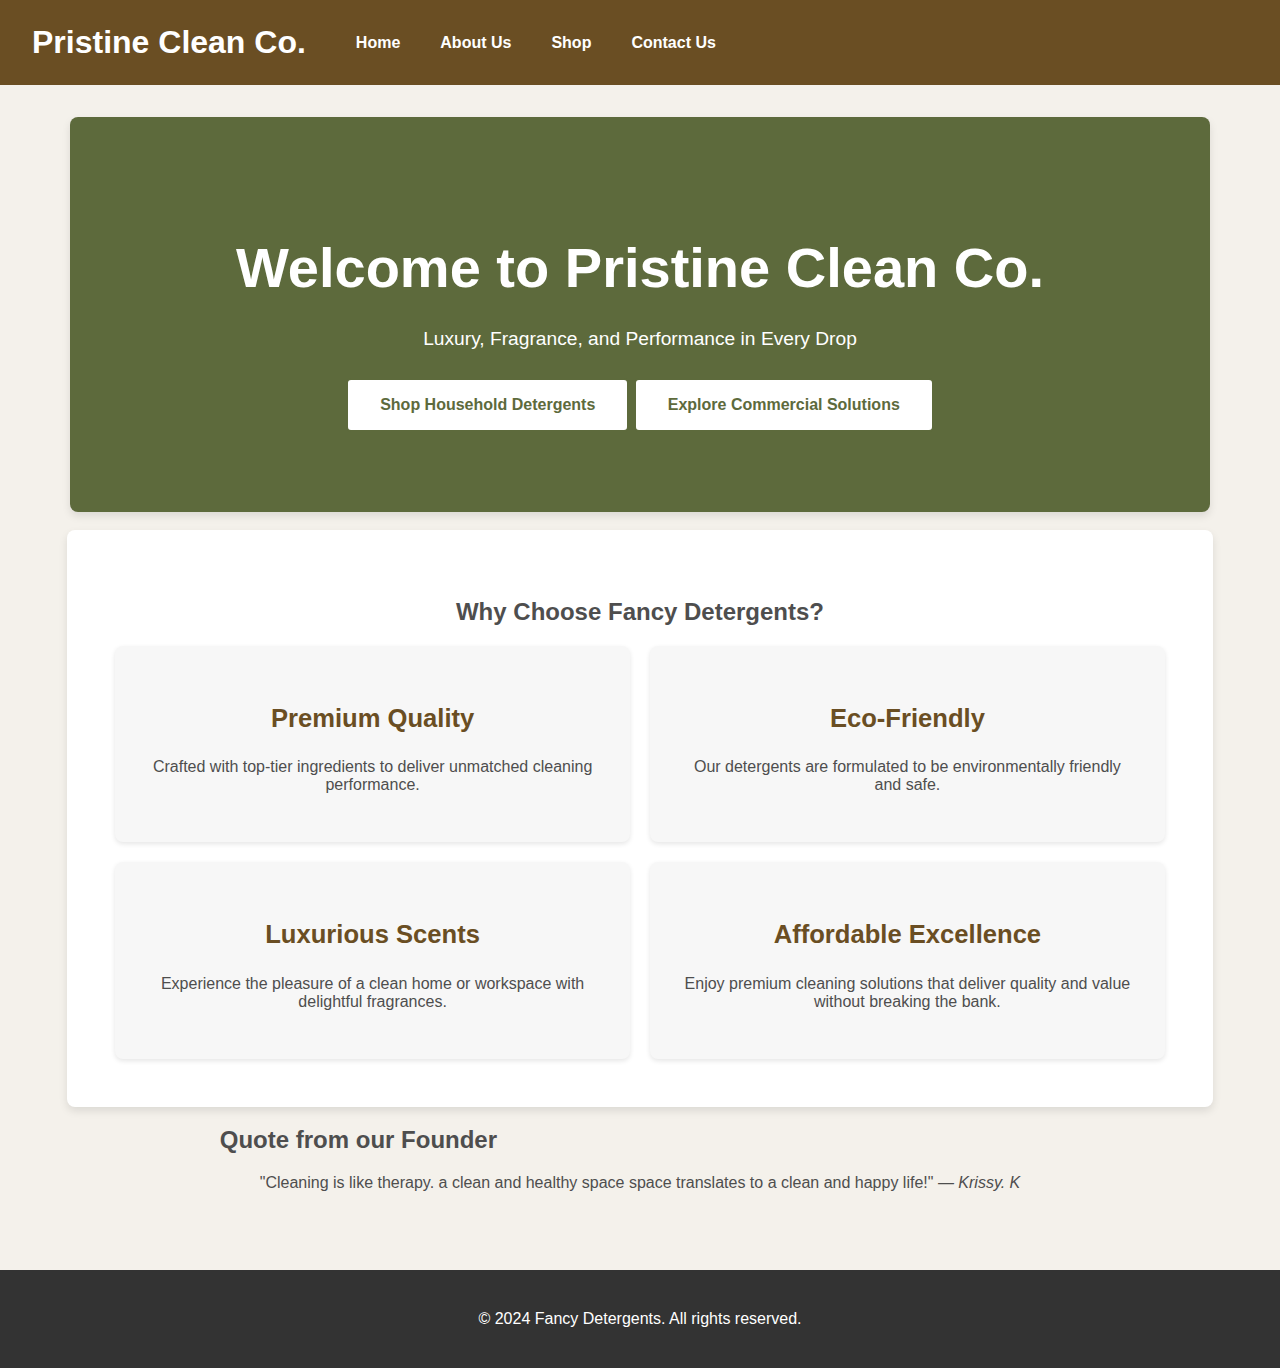
==== index.html @ 6a203693 "Add files via upload" ====
<!DOCTYPE html>
<html lang="en">
<head>
    <meta charset="UTF-8">
    <meta name="viewport" content="width=device-width, initial-scale=1.0">
    <title>Pristine Clean Co. | Home</title>
    <link rel="stylesheet" href="styles.css">
</head>
<body>
    <header>
        <div class="logo">
            <h1>Pristine Clean Co.</h1>
        </div>
        <nav>
            <ul>
                <li><a href="index.html">Home</a></li>
                <li><a href="about-us.html">About Us</a></li>
                <li><a href="household.html">Shop</a></li>
                <li><a href="contact.html">Contact Us</a></li>
            </ul>
        </nav>
    </header>

    <main>
        <section class="hero-section">
            <h1>Welcome to Pristine Clean Co.</h1>
            <p>Luxury, Fragrance, and Performance in Every Drop</p>
            <a href="household.html" class="cta-button">Shop Household Detergents</a>
            <a href="commercial.html" class="cta-button secondary">Explore Commercial Solutions</a>
        </section>
<br>
        <section class="features-section">
            <h2>Why Choose Fancy Detergents?</h2>
            <div class="features">
                <div class="feature">
                    <h3>Premium Quality</h3>
                    <p>Crafted with top-tier ingredients to deliver unmatched cleaning performance.</p>
                </div>
                <div class="feature">
                    <h3>Eco-Friendly</h3>
                    <p>Our detergents are formulated to be environmentally friendly and safe.</p>
                </div>
                <div class="feature">
                    <h3>Luxurious Scents</h3>
                    <p>Experience the pleasure of a clean home or workspace with delightful fragrances.</p>
                </div>
                <div class="feature">
                    <h3>Affordable Excellence</h3>
                    <p>Enjoy premium cleaning solutions that deliver quality and value without breaking the bank.</p>
                </div>
            </div>
        </section>

        <section class="testimonial-section">
            <h2>Quote from our Founder</h2>
            <blockquote>
                "Cleaning is like therapy. a clean and healthy space space translates to a clean and happy life!"
                <cite>— Krissy. K</cite>
            </blockquote>
        </section>
    </main>

    <footer>
        <p>© 2024 Fancy Detergents. All rights reserved.</p>
    </footer>
</body>
</html>
---- styles.css ----
/* Global Styles */
body {
    font-family: 'Arial', sans-serif;
    margin: 0;
    padding: 0;
    background-color: #f4f1eb; /* Light beige background */
    color: #4e4e4e; /* Darker gray for text */
    box-sizing: border-box;
}

main {
    display: flex;
    flex-direction: column;
    align-items: center;
    padding: 2em;
}

/* Header Styles */
header {
    display: flex;
    justify-content: flex-start;
    align-items: center;
    background-color: #6a4e23; /* Earthy brown color */
    color: white;
    padding: 1.5rem 2rem;
}

header .logo h1 {
    margin: 0;
    font-size: 2em;
    font-weight: bold;
    color: #fff;
}

header .logo {
    margin-right: 30px;
}

header nav ul {
    list-style: none;
    display: flex;
    padding: 0;
    margin: 0;
}

header nav ul li {
    margin: 0 20px;
}

header nav ul li a {
    color: white;
    text-decoration: none;
    font-weight: bold;
}
/* About Us Section */
.about-section {
    padding: 3em;
    text-align: center;
    background-color: #fff; /* Light background for the section */
    border-radius: 8px;
    box-shadow: 0 4px 8px rgba(0, 0, 0, 0.1);
}

/* Contact Section Styling */
.contact-container {
    min-width: 75%;
    display: flex;
    justify-content: space-between;
    align-items: flex-start;
    gap: 50px;
    padding: 60px;
    background-color: #f3f4f6;
    border-radius: 12px;
    box-shadow: 0 8px 24px rgba(0, 0, 0, 0.1);
    max-width: 80vw;
    margin: 20px auto;
}

/* Contact Information Styling */
.contact-info {
    width: 50%;
    font-family: 'Arial', sans-serif;
    color: #333;
}

.contact-info h1 {
    font-size: 3rem;
    font-weight: 700;
    color: #222;
    margin-bottom: 20px;
}

.contact-info p {
    font-size: 1.2rem;
    color: #555;
    line-height: 1.6;
    margin-bottom: 15px;
}

/* Contact Form Styling */
#contact-form {
    width: 55%;
    background-color: #ffffff;
    padding: 40px;
    border-radius: 12px;
    box-shadow: 0 8px 24px rgba(0, 0, 0, 0.05);
    font-family: 'Arial', sans-serif;
}

#contact-form label {
    display: block;
    margin-bottom: 8px;
    font-weight: bold;
    color: #333;
    font-size: 1rem;
}

#contact-form input,
#contact-form textarea {
    width: 100%;
    padding: 14px;
    margin-bottom: 20px;
    border: 1px solid #ddd;
    border-radius: 8px;
    font-size: 1rem;
    background-color: #f9f9f9;
    transition: all 0.3s ease;
}

#contact-form input:focus,
#contact-form textarea:focus {
    border-color: #ff9478;
    background-color: #fff;
    box-shadow: 0 4px 12px rgba(255, 148, 120, 0.2);
    outline: none;
}

#contact-form textarea {
    resize: vertical;
    min-height: 140px;
}

#contact-form button {
    width: 100%;
    padding: 14px;
    background-color: #ff9478;
    color: white;
    border: none;
    border-radius: 8px;
    font-size: 1.2rem;
    font-weight: bold;
    cursor: pointer;
    transition: background-color 0.3s ease, box-shadow 0.3s ease;
    text-transform: uppercase;
}

#contact-form button:hover {
    background-color: #e57a64;
    box-shadow: 0 6px 18px rgba(255, 148, 120, 0.3);
}


/* For Vision and Values Sections */
.about-section h2 {
    font-size: 1.8em;
    color: #6a4e23; /* Earthy brown */
    margin-top: 2em;
}

/* Vision and Values Content Styling */
.about-section p {
    font-size: 1.2em;
    color: #4e4e4e; /* Dark gray text */
    margin-bottom: 1.5em;
}

/* Values List Box */
.about-section ul {
    display: flex;
    flex-wrap: wrap;
    gap: 20px;
    justify-content: center;
    padding: 0;
    list-style: none;
}

.aboutus{
    text-align: center;
}

/* Individual Value Box */
.about-section ul li {
    background-color: #f7f7f7; /* Light neutral background */
    padding: 1.5em;
    border-radius: 8px;
    box-shadow: 0 2px 5px rgba(0, 0, 0, 0.1);
    flex: 1 1 calc(33.333% - 40px); /* Responsive columns */
    text-align: center;
    font-size: 1.2em;
    color: #6a4e23; /* Earthy brown text */
}

.about-section ul li:nth-child(even) {
    background-color: #e9e9e9; /* Slightly darker background for even items */
}

header nav ul li a:hover,
header nav ul li a.active {
    border-bottom: 3px solid #fff; /* Highlight active link */
}

/* Hero Section */
.hero-section {
    text-align: center;
    background-color: #5d6a3c; /* Olive green background */
    color: white;
    padding: 5em 2em;
    border-radius: 8px;
    box-shadow: 0 4px 8px rgba(0, 0, 0, 0.1);
    width: 84vw;
}

.hero-section h1 {
    font-size: 3.5em;
    margin-bottom: 0.5em;
}

.hero-section p {
    font-size: 1.2em;
    margin-bottom: 1.5em;
}

.cta-button {
    display: inline-block;
    background-color: #fff;
    color: #5d6a3c; /* Olive green text */
    padding: 1em 2em;
    border-radius: 5px;
    font-weight: bold;
    text-decoration: none;
    border: 2px solid #5d6a3c;
}

.cta-button:hover {
    background-color: #d3d1b4; /* Light earthy beige */
}

/* Features Section */
.features-section {
    padding: 3em;
    text-align: center;
    background-color: #fff;
    border-radius: 8px;
    box-shadow: 0 4px 8px rgba(0, 0, 0, 0.1);
    width: 82vw;
}

.features {
    display: flex;
    gap: 20px;
    justify-content: center;
    flex-wrap: wrap;
}

.feature {
    flex: 1 1 calc(33.333% - 40px);
    background-color: #f7f7f7; /* Light neutral background */
    padding: 2em;
    border-radius: 8px;
    box-shadow: 0 2px 5px rgba(0, 0, 0, 0.1);
}

.feature h3 {
    font-size: 1.6em;
    color: #6a4e23; /* Dark brown */
}

/* Contact Form */
.contact-container {
    max-width: 600px;
    margin: 50px auto;
    padding: 30px;
    background-color: #fff;
    border-radius: 8px;
    box-shadow: 0 4px 8px rgba(0, 0, 0, 0.1);
}

h1{
    text-align: center;
}

.contact-container h1 {
    text-align: center;
    color: #6a4e23; /* Earthy brown for headers */
}

.contact-container form {
    display: flex;
    flex-direction: column;
    gap: 20px;
}

.contact-container label {
    font-weight: bold;
    color: #5d6a3c;
}

.contact-container input,
.contact-container textarea {
    width: 100%;
    padding: 12px;
    border: 1px solid #ddd;
    border-radius: 4px;
    font-size: 16px;
    background-color: #f7f7f7;
}

.contact-container button {
    background-color: #6a4e23; /* Earthy brown button */
    color: white;
    padding: 12px;
    border: none;
    border-radius: 4px;
    font-size: 18px;
    cursor: pointer;
    transition: background-color 0.3s;
}

.contact-container button:hover {
    background-color: #5d6a3c;
}

/* Footer Styles */
footer {
    background-color: #333;
    color: white;
    text-align: center;
    padding: 1.5em;
    margin-top: 30px;
}

/* General Product Page Styles */
#products {
    justify-content: center;
    margin-top: 30px;
    padding: 20px;
    background-color: #fff;
    border-radius: 8px;
    box-shadow: 0 4px 8px rgba(0, 0, 0, 0.1);
}

#products h2 {
    text-align: center;
    color: #6a4e23; /* Earthy brown */
    font-size: 2em;
    margin-bottom: 20px;
}

/* Product List Layout */
.product-list {
    display: flex;
    flex-wrap: wrap;
    gap: 20px;
    justify-content: center; /* Center products horizontally */
    margin-top: 20px;
}

/* Individual Product Box */
.product {
    background-color: #fff;
    border: 1px solid #ddd;
    border-radius: 8px;
    padding: 20px;
    width: 45%;
    max-width: 320px;
    min-height: 450px;
    text-align: center;
    box-shadow: 0 4px 8px rgba(0, 0, 0, 0.1);
    transition: transform 0.3s ease-in-out;
}

.product:hover {
    transform: scale(1.05);
    box-shadow: 0 4px 12px rgba(0, 0, 0, 0.2);
}

/* Product Title */
.product h3 {
    font-size: 20px;
    color: #6a4e23;
    margin: 10px 0;
    font-weight: bold;
}

/* Price Styling */
.product p {
    font-size: 18px;
    color: #555;
    margin-bottom: 15px;
    font-weight: bold;
}

/* Product Select Box Styling */
.product select {
    font-size: 16px;
    padding: 8px;
    border: 1px solid #ddd;
    border-radius: 5px;
    width: 100%;
    margin-bottom: 15px;
    background-color: #f7f7f7;
    color: #6a4e23;
}

.product button {
    background-color: #6a4e23;
    color: white;
    border: none;
    border-radius: 5px;
    padding: 12px;
    cursor: pointer;
    font-size: 16px;
    width: 100%;
    transition: background-color 0.3s ease;
}

.product button:hover {
    background-color: #5d6a3c;
}

/* Modal Styles for Add to Cart Confirmation */
#contact-modal {
    display: none;
    position: fixed;
    top: 0;
    left: 0;
    width: 100%;
    height: 100%;
    background-color: rgba(0, 0, 0, 0.5);
    justify-content: center;
    align-items: center;
    z-index: 1000;
}

#modal-content {
    background-color: white;
    padding: 20px;
    border-radius: 8px;
    width: 300px;
    text-align: center;
}

/* Product Image Styling */
.product-image {
    max-height: 200px;
    width: auto;
    margin-bottom: 15px;
}

/* Media Queries for Mobile Devices */
@media (max-width: 768px) {
    .product-list {
        flex-direction: column;
        align-items: center;
    }

    .product {
        width: 90%;
        max-width: none;
        margin-bottom: 30px;
    }

    #products h2 {
        font-size: 1.8em;
    }
}

/* Cart Section */
#cart {
    background-color: #fff;
    padding: 2em;
    border-radius: 8px;
    box-shadow: 0 4px 8px rgba(0, 0, 0, 0.1);
    text-align: center;
    max-width: 800px;
    margin: 50px auto;
}

/* Cart Title */
#cart h2 {
    font-size: 2em;
    color: #6a4e23; /* Earthy brown */
    margin-bottom: 1.5em;
}

/* Cart Items List */
#cart-items {
    list-style: none;
    padding: 0;
    margin: 0;
    max-height: 300px;
    overflow-y: auto; /* Scrollable list if items exceed max height */
}

#cart-items li {
    background-color: #f7f7f7;
    padding: 1em;
    margin: 10px 0;
    border-radius: 8px;
    box-shadow: 0 2px 5px rgba(0, 0, 0, 0.1);
    display: flex;
    justify-content: space-between;
    align-items: center;
    font-size: 1.2em;
    color: #4e4e4e;
}

/* Cart Item Name */
#cart-items li .item-name {
    font-weight: bold;
    color: #6a4e23; /* Earthy brown */
}

/* Cart Item Quantity */
#cart-items li .item-quantity {
    color: #777; /* Lighter gray for quantity */
}

/* Cart Item Price */
#cart-items li .item-price {
    color: #5d6a3c; /* Olive green */
}

/* Submit Cart Button */
#submit-cart {
    background-color: #6a4e23; /* Earthy brown */
    color: white;
    font-size: 1.2em;
    padding: 1em 2em;
    border: none;
    border-radius: 5px;
    cursor: pointer;
    width: 100%;
    max-width: 200px;
    margin-top: 20px;
    transition: background-color 0.3s ease;
}

#submit-cart:hover {
    background-color: #5d6a3c; /* Olive green */
}

#submit-cart:disabled {
    background-color: #d3d1b4; /* Disabled button color */
    cursor: not-allowed;
}

/* Responsive Design for Mobile */
@media (max-width: 768px) {
    #cart {
        padding: 1.5em;
    }

    #cart h2 {
        font-size: 1.8em;
    }

    #cart-items li {
        font-size: 1em;
    }

    #submit-cart {
        font-size: 1.1em;
        padding: 0.8em 1.5em;
    }
}

/* Desktop and large screens (default styles) */
body {
    font-size: 16px;
    margin: 0;
}

/* Medium-sized tablets and smaller desktops */
@media (max-width: 1024px) {
    body {
        font-size: 15px;
    }

    .features-section, .about-section, #cart {
        padding: 2em;
        box-shadow: none;
        width: 85vw;
    }

    .product {
        width: 100%; /* Make products full-width on smaller screens */
    }
}

/* Mobile phones in portrait mode */
@media (max-width: 768px) {
    body {
        font-size: 14px;
    }

    header nav ul {
        flex-direction: column; /* Stack nav links vertically */
        align-items: flex-start;
    }

    .features {
        flex-direction: column; /* Stack features vertically */
    }

    .feature {
        width: 100%; /* Make each feature take up full width */
    }

    #cart {
        width: 90%;
        margin: 0 auto; /* Center the cart */
    }
}

/* Mobile Portrait Mode (Vertical) */
@media (max-width: 768px) {
    .feature {
        width: 75vw;
        flex: none;
        margin: 0 auto 20px;
    }
}
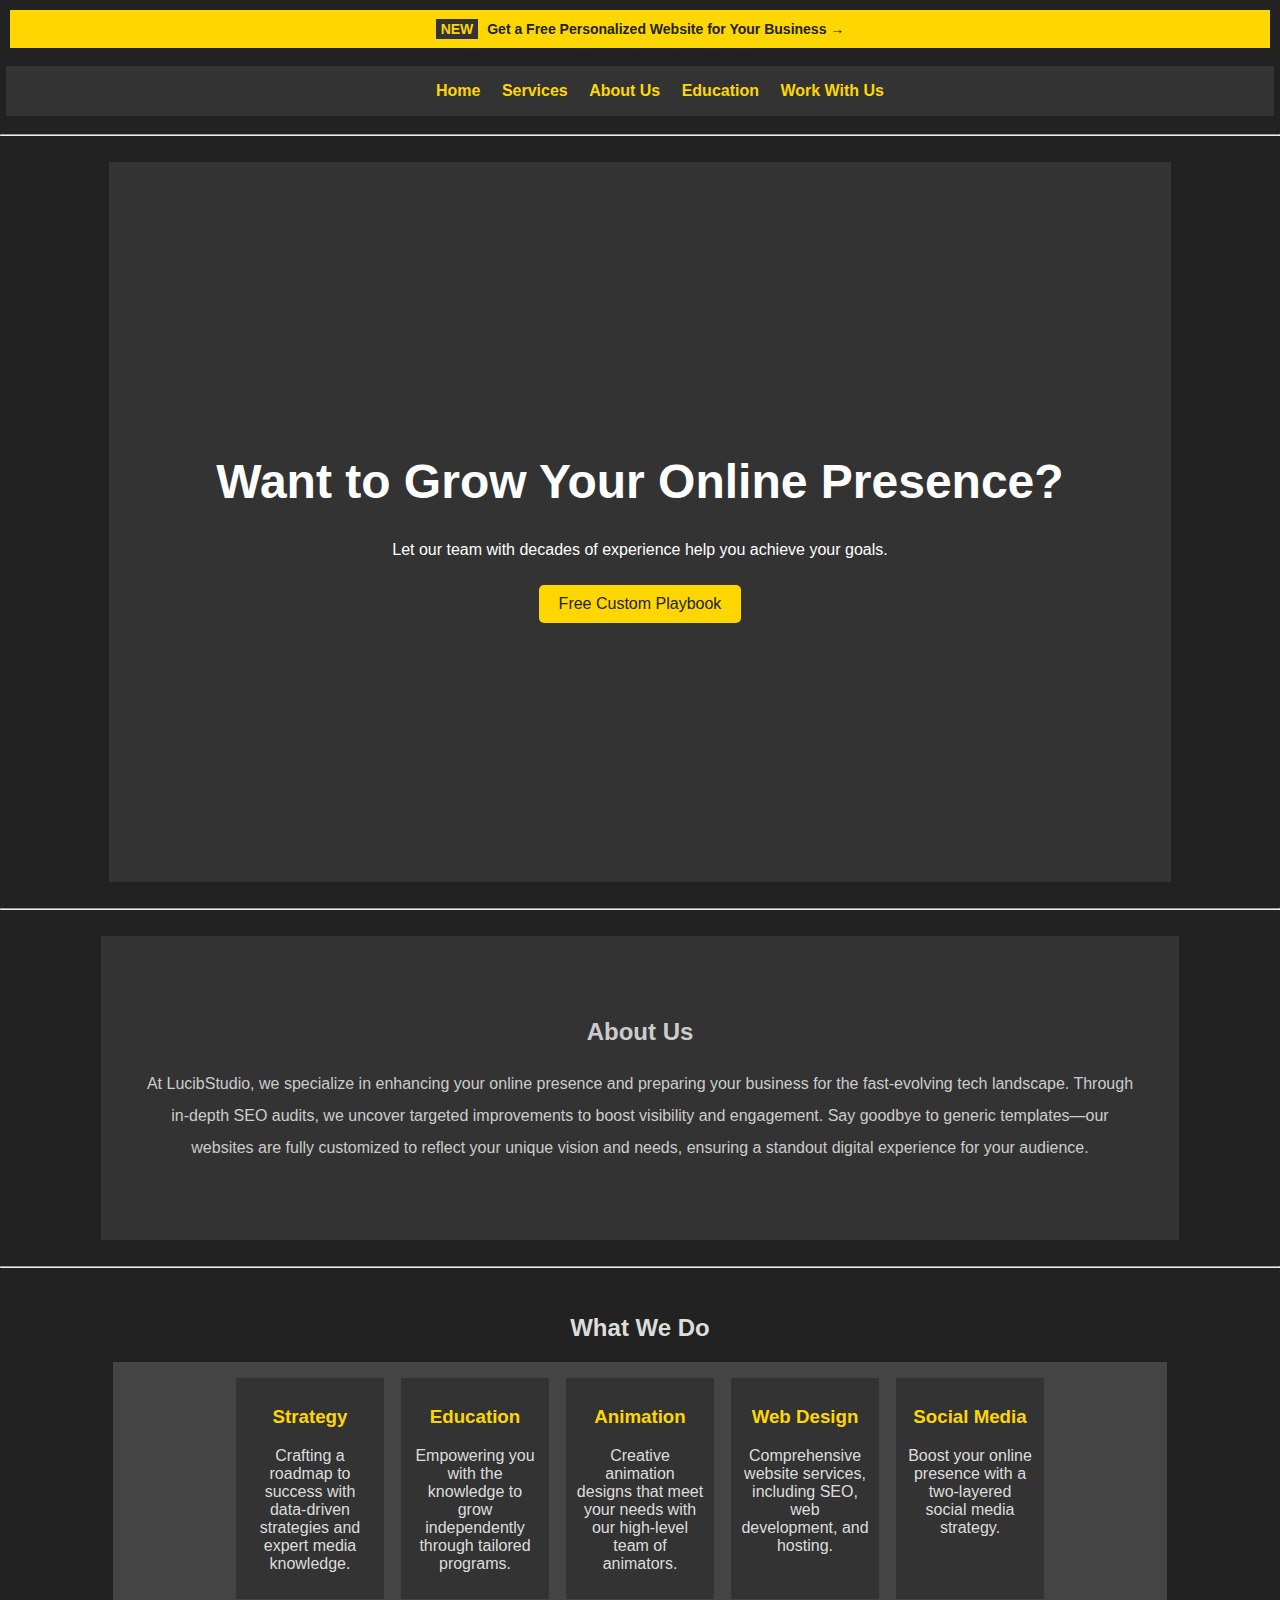
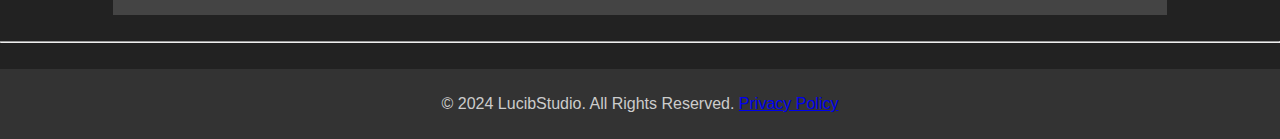
==== commit 7e9d3ecf: "Add files via upload" ====
--- a/index.html
+++ b/index.html
@@ -3,65 +3,95 @@
 <head>
     <meta charset="UTF-8">
     <meta name="viewport" content="width=device-width, initial-scale=1.0">
-    <title>Pristine Clean Co. | Home</title>
-    <link rel="stylesheet" href="styles.css">
+    <link rel="stylesheet" href="index.css">
+    <title>LucibStudio.com</title>
 </head>
 <body>
-    <header>
-        <div class="logo">
-            <h1>Pristine Clean Co.</h1>
+    <header class="mobile-header">
+        <div class="top-banner">
+            <a href="#" class="top-banner-link">
+                <span class="new">NEW</span>
+                <span class="main-text">Get a Free Personalized Website for Your Business</span>
+                <span class="arrow">&rarr;</span>
+            </a>
         </div>
-        <nav>
-            <ul>
-                <li><a href="index.html">Home</a></li>
-                <li><a href="about-us.html">About Us</a></li>
-                <li><a href="household.html">Shop</a></li>
-                <li><a href="contact.html">Contact Us</a></li>
+        <br>
+
+        <div class="mobile-nav">
+            <ul class="mobile-menu">
+                <li><a href="index.html"><strong>Home</strong></a></li>
+                <li><a href="services.html"><strong>Services</strong></a></li>
+                <li><a href="about-us.html"><strong>About Us</strong></a></li>
+                <li><a href="education.html"><strong>Education</strong></a></li>
+                <li><a href="work-with-us.html"><strong>Work With Us</strong></a></li>
+            
             </ul>
-        </nav>
+
+        </div>    
     </header>
 
     <main>
+        <hr>
+        <br>
+        
         <section class="hero-section">
-            <h1>Welcome to Pristine Clean Co.</h1>
-            <p>Luxury, Fragrance, and Performance in Every Drop</p>
-            <a href="household.html" class="cta-button">Shop Household Detergents</a>
-            <a href="commercial.html" class="cta-button secondary">Explore Commercial Solutions</a>
+            <div class="content">
+            <h1>Want to Grow Your Online Presence?</h1>
+            <p>Let our team with decades of experience help you achieve your goals.</p>
+            <a href="work-with-us.html" class="cta">Free Custom Playbook</a>
+            </div>    
         </section>
-<br>
-        <section class="features-section">
-            <h2>Why Choose Fancy Detergents?</h2>
-            <div class="features">
-                <div class="feature">
-                    <h3>Premium Quality</h3>
-                    <p>Crafted with top-tier ingredients to deliver unmatched cleaning performance.</p>
+        <br>
+        <hr>
+        <br>
+
+        <section class="about-section">
+            <h2>About Us</h2>
+            <p>
+                At LucibStudio, we specialize in enhancing your online presence and preparing your business for the fast-evolving tech landscape.
+                
+                Through in-depth SEO audits, we uncover targeted improvements to boost visibility and engagement.
+                
+                Say goodbye to generic templates—our websites are fully customized to reflect your unique vision and needs, ensuring a standout digital experience for your audience.</p>
+        </section>
+        <br>
+        <hr>
+        <br>
+
+        <section class="services-section">
+            <h2>What We Do</h2>
+            <div class="services-list">
+                <div class="service-item">
+                    <h3>Strategy</h3>
+                    <p>Crafting a roadmap to success with data-driven strategies and expert media knowledge.</p>
                 </div>
-                <div class="feature">
-                    <h3>Eco-Friendly</h3>
-                    <p>Our detergents are formulated to be environmentally friendly and safe.</p>
+                <div class="service-item">
+                    <h3>Education</h3>
+                    <p>Empowering you with the knowledge to grow independently through tailored programs.</p>
                 </div>
-                <div class="feature">
-                    <h3>Luxurious Scents</h3>
-                    <p>Experience the pleasure of a clean home or workspace with delightful fragrances.</p>
+                <div class="service-item">
+                    <h3>Animation</h3>
+                    <p>Creative animation designs that meet your needs with our high-level team of animators.</p>
                 </div>
-                <div class="feature">
-                    <h3>Affordable Excellence</h3>
-                    <p>Enjoy premium cleaning solutions that deliver quality and value without breaking the bank.</p>
+                <div class="service-item">
+                    <h3>Web Design</h3>
+                    <p>Comprehensive website services, including SEO, web development, and hosting.</p>
+                </div>
+                <div class="service-item">
+                    <h3>Social Media</h3>
+                    <p>Boost your online presence with a two-layered social media strategy.</p>
                 </div>
             </div>
         </section>
+    </main>
+    <br>
+    <hr>
+    <br>
 
-        <section class="testimonial-section">
-            <h2>Quote from our Founder</h2>
-            <blockquote>
-                "Cleaning is like therapy. a clean and healthy space space translates to a clean and happy life!"
-                <cite>— Krissy. K</cite>
-            </blockquote>
-        </section>
-    </main>
+    <footer class="mobile-footer">
+        <p>&copy; 2024 LucibStudio. All Rights Reserved. <a href="privacy-policy.html">Privacy Policy</a></p>
+    </footer>
+    <script src="mobile.js"></script>
 
-    <footer>
-        <p>© 2024 Fancy Detergents. All rights reserved.</p>
-    </footer>
 </body>
 </html>
--- a/index.css
+++ b/index.css
@@ -0,0 +1,289 @@
+/* Base Styles */
+body {
+    font-family: Arial, sans-serif;
+    margin: 0;
+    padding: 0;
+    background-color: #222;
+    color: #ddd;
+}
+
+header {
+    background-color: #222;
+    color: #fff;
+    padding: 10px;
+}
+
+/* Top Banner */
+.top-banner {
+    text-align: center;
+    background-color: #FFD700;
+    padding: 10px 15px;
+    color: #222;
+}
+
+.top-banner-link {
+    text-decoration: none;
+    color: #222;
+    font-size: 14px;
+    font-weight: bold;
+}
+
+
+
+.new {
+    background: #333;
+    color: #FFD700;
+    padding: 2px 5px;
+    margin-right: 5px;
+}
+
+
+
+/* Navigation */
+
+
+
+
+.mobile-nav {
+    height: 30px;
+    margin: 0,0,0,0;
+    background-color: #333;
+    padding: 10px 0;
+    display: flex;
+    justify-self: center;
+    justify-content: center;
+    width: 99vw;
+}
+.mobile-menu{
+    align-self: center;
+    list-style: none;
+    width: 35vw;
+    display: flex;
+    justify-content: space-between;
+}
+
+
+
+
+.content h1{
+    font-size: 3rem;
+}
+
+.mobile-menu li {
+    margin: 10px 0;
+}
+
+.mobile-menu a {
+    color: #FFD700;
+    text-decoration: none;
+}
+
+/* Hero Section */
+.hero-section {
+    width:83vw ;
+    justify-self: center;
+    position: relative;
+    height: 80vh;
+    color: #fff;
+    display: flex;
+    align-items: center;
+    justify-content: center;
+    text-align: center;
+    background-color: #333
+    ;
+}
+
+
+.cta {
+    display: inline-block;
+    background-color: #FFD700;
+    color: #222;
+    padding: 10px 20px;
+    text-decoration: none;
+    margin-top: 10px;
+    border-radius: 5px;
+}
+
+/* About Section */
+.about-section {
+    line-height: 2em;
+    padding: 60px 40px;
+    text-align: center;
+    width:78vw ;
+    justify-self: center;
+    color: #ccc;
+    background-color: #333;
+
+}
+
+/* Services Section */
+.services-list {
+    justify-content: center;
+    justify-items: center;
+    background-color: #444;
+    justify-self: center;
+    width: 80vw;
+    display: flex;
+    gap: 15px;
+    padding: 15px;
+}
+
+.service-item {
+    justify-content: center;
+    justify-self: center;
+    width: 10vw;
+    background: #333;
+    padding: 10px;
+    border: 1px solid #444;
+}
+
+.service-item h3 {
+    color: #FFD700;
+}
+
+/* Footer */
+.mobile-footer {
+    text-align: center;
+    background: #333;
+    padding: 10px;
+    color: #ccc;
+}
+
+h2 ,h3 {
+    justify-self: center;
+}
+
+p{text-align: center;}
+
+/* For screens smaller than or equal to 500px */
+@media (max-width: 500px) {
+
+    /* Base Styles */
+    body {
+        font-family: Arial, sans-serif;
+        margin: 0;
+        padding: 0;
+        background-color: #222;
+        color: #ddd;
+    }
+
+    header {
+        background-color: #333;
+        color: #fff;
+        padding: 10px;
+    }
+
+    /* Top Banner */
+    .top-banner {
+        text-align: center;
+        background-color: #FFD700;
+        padding: 10px 15px;
+        color: #222;
+    }
+
+    .top-banner-link {
+        text-decoration: none;
+        color: #222;
+        font-size: 14px;
+        font-weight: bold;
+    }
+
+    .new {
+        background: #333;
+        color: #FFD700;
+        padding: 2px 5px;
+        margin-right: 5px;
+    }
+
+    /* Navigation */
+    .mobile-nav {
+        color: #ccc;
+        background-color: #222;
+        height: 150px;
+    }
+
+    /* Hide the menu by default (on mobile) */
+    .mobile-menu {
+        display: block;
+        justify-self: center;
+        width: 75vw;
+        padding: 0;
+        justify-content: space-between;
+        list-style: none;
+        text-align: center;
+
+    }
+
+    /* Make the mobile menu visible when it has the 'open' class */
+  
+
+    /* Menu items */
+    .mobile-menu li {
+        margin: 10px 0;
+    }
+
+    .mobile-menu a {
+        color: #FFD700;
+        text-decoration: none;
+        font-size: 18px;
+    }
+
+    /* Hero Section */
+    .hero-section {
+        text-align: center;
+        padding: 20px;
+        background-color: #333;
+        color: #fff;
+    }
+
+    .cta {
+        display: inline-block;
+        background-color: #FFD700;
+        color: #222;
+        padding: 10px 20px;
+        text-decoration: none;
+        margin-top: 10px;
+        border-radius: 5px;
+    }
+
+    /* About Section */
+    .about-section {
+        padding: 20px;
+    }
+
+    /* Services Section */
+    .services-list {
+        display: block;
+        flex-direction: column;
+        gap: 15px;
+        padding: 15px;
+    }
+
+    .service-item {
+        width: fit-content;
+        background: #333;
+        padding: 10px;
+        border: 1px solid #444;
+        border-radius: 5px;
+    }
+
+    .service-item h3 {
+        color: #FFD700;
+    }
+
+    /* Footer */
+    .mobile-footer {
+        text-align: center;
+        background: #333;
+        padding: 10px;
+        color: #ccc;
+    }
+
+    h2, h3 {
+        justify-self: center;
+    }
+
+    p {
+        text-align: center;
+    }
+}
